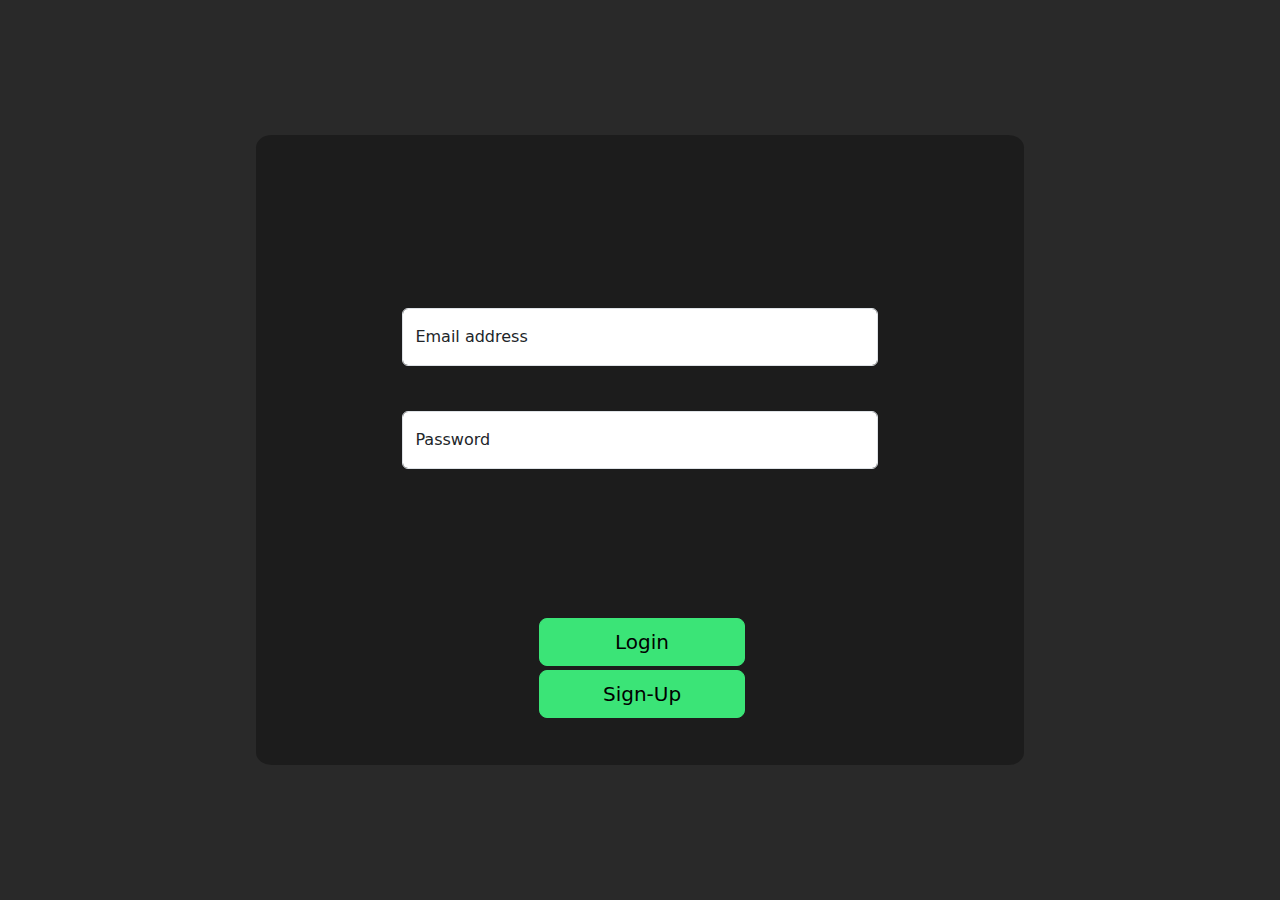
==== index.html @ 274dcef5 "add CSS id" ====
<!DOCTYPE html>
<html lang="en">
<head>
    <meta charset="UTF-8">
    <meta name="description" content="Crop monitoring system ">
    <meta name="keywords" content="Green Shadow (Pvt) Ltd ">
    <meta name="author" content="Thesandu Thathsara">
    <meta name="viewport" content="width=device-width,initial-scale=1.0">
    <title>Crop Monitoring System </title>
    <link rel="stylesheet" href="assets/normalize.css">
    <link href="https://cdn.jsdelivr.net/npm/bootstrap@5.3.3/dist/css/bootstrap.min.css" rel="stylesheet" integrity="sha384-QWTKZyjpPEjISv5WaRU9OFeRpok6YctnYmDr5pNlyT2bRjXh0JMhjY6hW+ALEwIH" crossorigin="anonymous">
    <link rel="icon" type="image/x-icon" href="assets/logo/green-shadow-high-resolution-logo-transparent.png">
    <link rel="stylesheet" href="css/login-page.css">
</head>
<body id="body">
<section id="login-section">
    <div id="login" class="container">
        <div id="login-form" class="container">
        <div id="email-div" class="form-floating mb-3">
            <input style="margin-bottom: 5vh" type="email" class="form-control" id="floatingInput" placeholder="name@example.com">
            <label  for="floatingInput">Email address</label>
        </div>
        <div id="password-div" class="form-floating">
            <input type="password" class="form-control" id="floatingPassword" placeholder="Password">
            <label for="floatingPassword">Password</label>
        </div>
        </div>
        <div id="button-div" class="d-grid gap-2 d-md-block container ">
            <button id="login-button" class="btn btn-primary btn-lg container" type="button">Login</button>
            <button id="signup-button" class="btn btn-primary btn-lg container" type="button">Sign-Up</button>
        </div>
    </div>
</section>
<script src="https://cdn.jsdelivr.net/npm/bootstrap@5.3.3/dist/js/bootstrap.bundle.min.js" integrity="sha384-YvpcrYf0tY3lHB60NNkmXc5s9fDVZLESaAA55NDzOxhy9GkcIdslK1eN7N6jIeHz" crossorigin="anonymous"></script>
</body>
</html>
---- css/login-page.css ----
#body{
    background: rgba(0, 0, 0, 0.84);
}
#login{
    background: rgba(0, 0, 0, 0.31);
    width: 60%;
    height: 70%;
    left: 0;
    right: 0;
    top: 0;
    bottom: 0;
    position: absolute;
    margin: auto;
    border-radius: 2%;
}
#login-form{
    width: 65%;
    height: 45%;
    position: absolute;
    right: 0;
    left: 0;
    top: 0;
    bottom: 0;
    margin: auto;
}
/*#password-div{*/
/*    position: absolute;*/
/*}*/

#login-button,#signup-button{
    background: rgb(59, 228, 119);
    border-color: rgb(59, 228, 119);
    color: black;
    margin: 1%;
}
#button-div{
    position: absolute;
    width: fit-content;
    height: fit-content;
    left: 0;
    right: 0;
    margin: auto;
    bottom: 5vh;
}
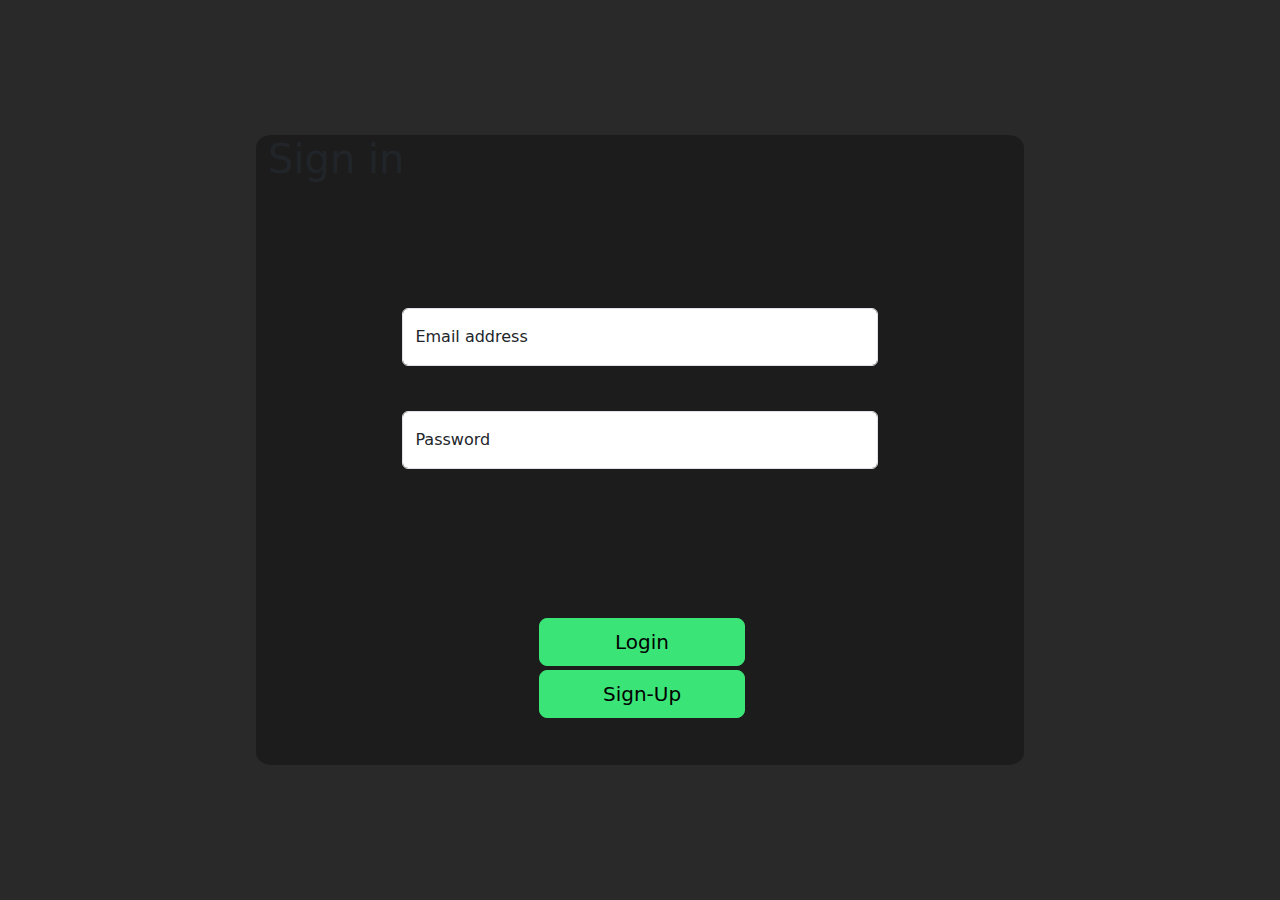
==== commit f20f6e6c: "add title for login-page" ====
--- a/index.html
+++ b/index.html
@@ -15,6 +15,7 @@
 <body id="body">
 <section id="login-section">
     <div id="login" class="container">
+        <h1 id="login-title">Sign in</h1>
         <div id="login-form" class="container">
         <div id="email-div" class="form-floating mb-3">
             <input style="margin-bottom: 5vh" type="email" class="form-control" id="floatingInput" placeholder="name@example.com">
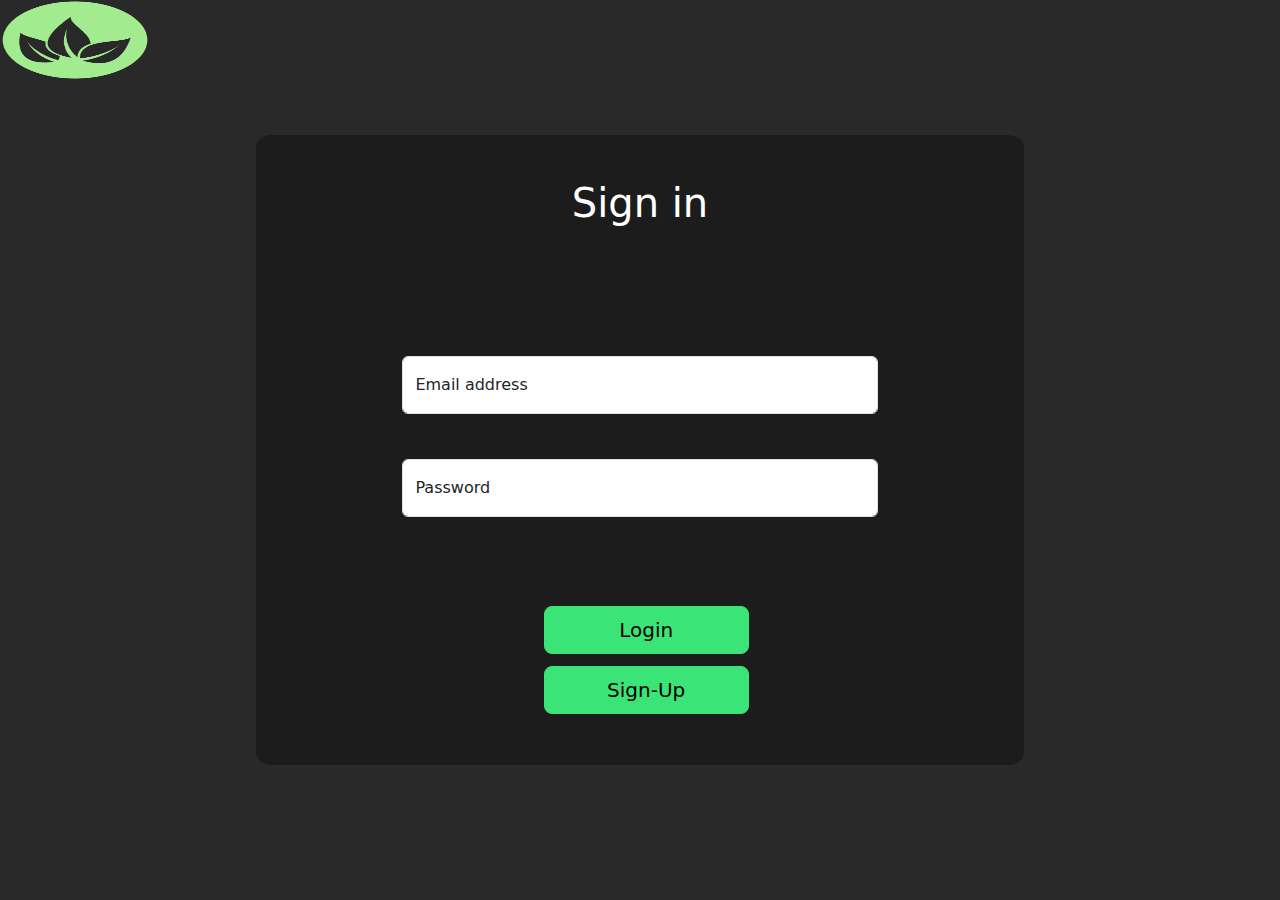
==== commit 5057af1b: "add header and company logo" ====
--- a/index.html
+++ b/index.html
@@ -13,6 +13,9 @@
     <link rel="stylesheet" href="css/login-page.css">
 </head>
 <body id="body">
+<header>
+    <img width="150" height="80" src="assets/logo/green-shadow-high-resolution-logo-transparent.png" alt="intellij-idea"/>
+</header>
 <section id="login-section">
     <div id="login" class="container">
         <h1 id="login-title">Sign in</h1>
--- a/css/login-page.css
+++ b/css/login-page.css
@@ -19,8 +19,8 @@
     position: absolute;
     right: 0;
     left: 0;
-    top: 0;
-    bottom: 0;
+    top: 35%;
+    /*bottom: 0;*/
     margin: auto;
 }
 /*#password-div{*/
@@ -31,7 +31,7 @@
     background: rgb(59, 228, 119);
     border-color: rgb(59, 228, 119);
     color: black;
-    margin: 1%;
+    margin: 3%;
 }
 #button-div{
     position: absolute;
@@ -42,4 +42,14 @@
     margin: auto;
     bottom: 5vh;
 }
+#login-title{
+    position: absolute;
+    left: 0;
+    right: 0;
+    top: 7%;
+    margin: auto;
+    width: fit-content;
+    height: fit-content;
+    color: white;
+}
 
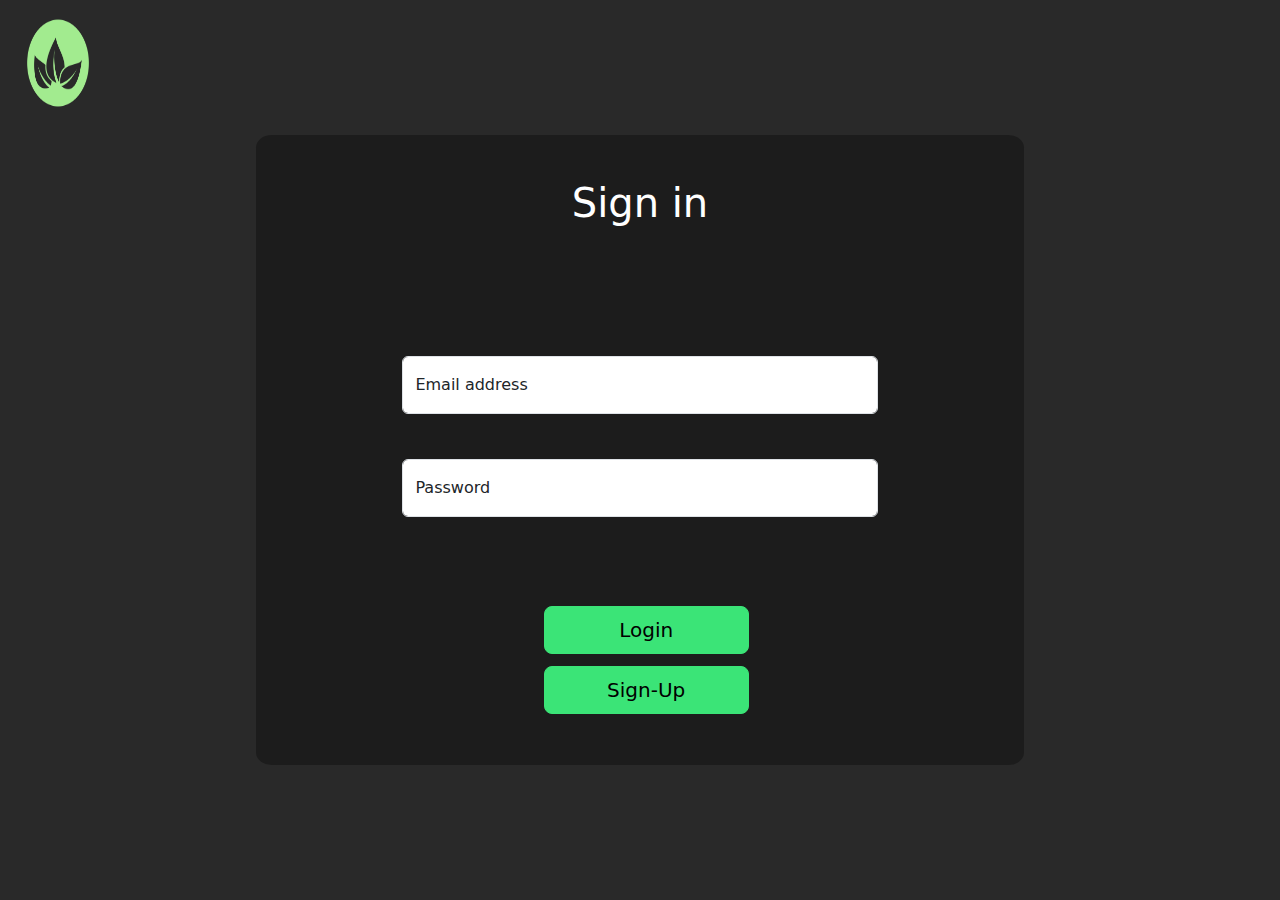
==== commit e8125590: "remove alt attribute" ====
--- a/index.html
+++ b/index.html
@@ -14,7 +14,7 @@
 </head>
 <body id="body">
 <header>
-    <img width="150" height="80" src="assets/logo/green-shadow-high-resolution-logo-transparent.png" alt="intellij-idea"/>
+    <img width="150" height="80" src="assets/logo/green-shadow-high-resolution-logo-transparent.png" />
 </header>
 <section id="login-section">
     <div id="login" class="container">
--- a/css/login-page.css
+++ b/css/login-page.css
@@ -1,5 +1,16 @@
 #body{
     background: rgba(0, 0, 0, 0.84);
+}
+#body>header{
+    width: auto;
+    height: auto;
+}
+#body>header>img{
+    position: absolute;
+    left: 2%;
+    top: 2%;
+    width: 5%;
+    height: 10%;
 }
 #login{
     background: rgba(0, 0, 0, 0.31);
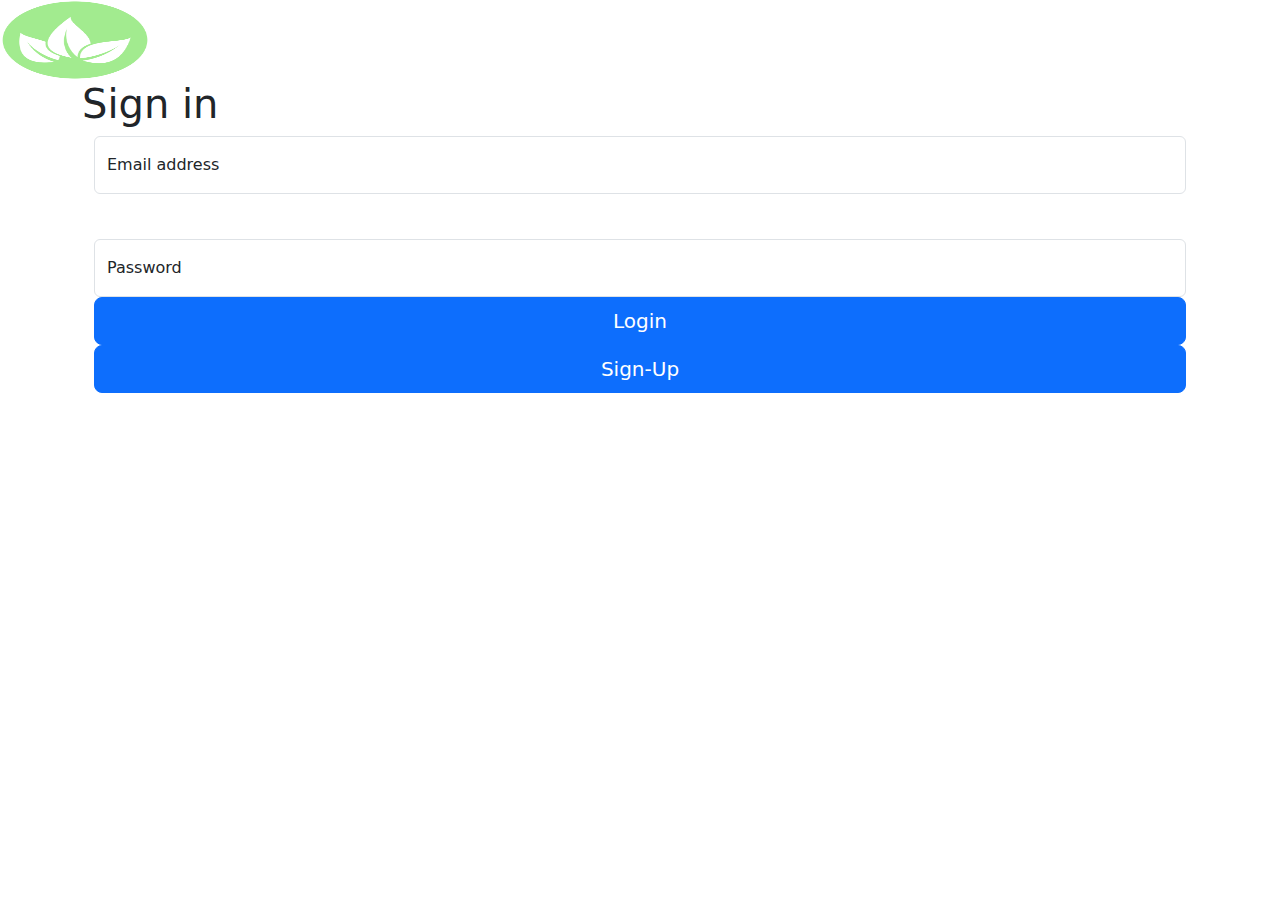
==== commit 18e753c6: "link the bootstrap files" ====
--- a/index.html
+++ b/index.html
@@ -8,9 +8,8 @@
     <meta name="viewport" content="width=device-width,initial-scale=1.0">
     <title>Crop Monitoring System </title>
     <link rel="stylesheet" href="assets/normalize.css">
-    <link href="https://cdn.jsdelivr.net/npm/bootstrap@5.3.3/dist/css/bootstrap.min.css" rel="stylesheet" integrity="sha384-QWTKZyjpPEjISv5WaRU9OFeRpok6YctnYmDr5pNlyT2bRjXh0JMhjY6hW+ALEwIH" crossorigin="anonymous">
-    <link rel="icon" type="image/x-icon" href="assets/logo/green-shadow-high-resolution-logo-transparent.png">
-    <link rel="stylesheet" href="css/login-page.css">
+    <link rel="stylesheet" href="assets/bootstrap/css/bootstrap.min.css">    <link rel="icon" type="image/x-icon" href="assets/logo/green-shadow-high-resolution-logo-transparent.png">
+    <link rel="stylesheet" href="assets/css/login-page.css">
 </head>
 <body id="body">
 <header>
@@ -35,6 +34,5 @@
         </div>
     </div>
 </section>
-<script src="https://cdn.jsdelivr.net/npm/bootstrap@5.3.3/dist/js/bootstrap.bundle.min.js" integrity="sha384-YvpcrYf0tY3lHB60NNkmXc5s9fDVZLESaAA55NDzOxhy9GkcIdslK1eN7N6jIeHz" crossorigin="anonymous"></script>
-</body>
+<script src="assets/bootstrap/js/bootstrap.bundle.min.js"></script></body>
 </html>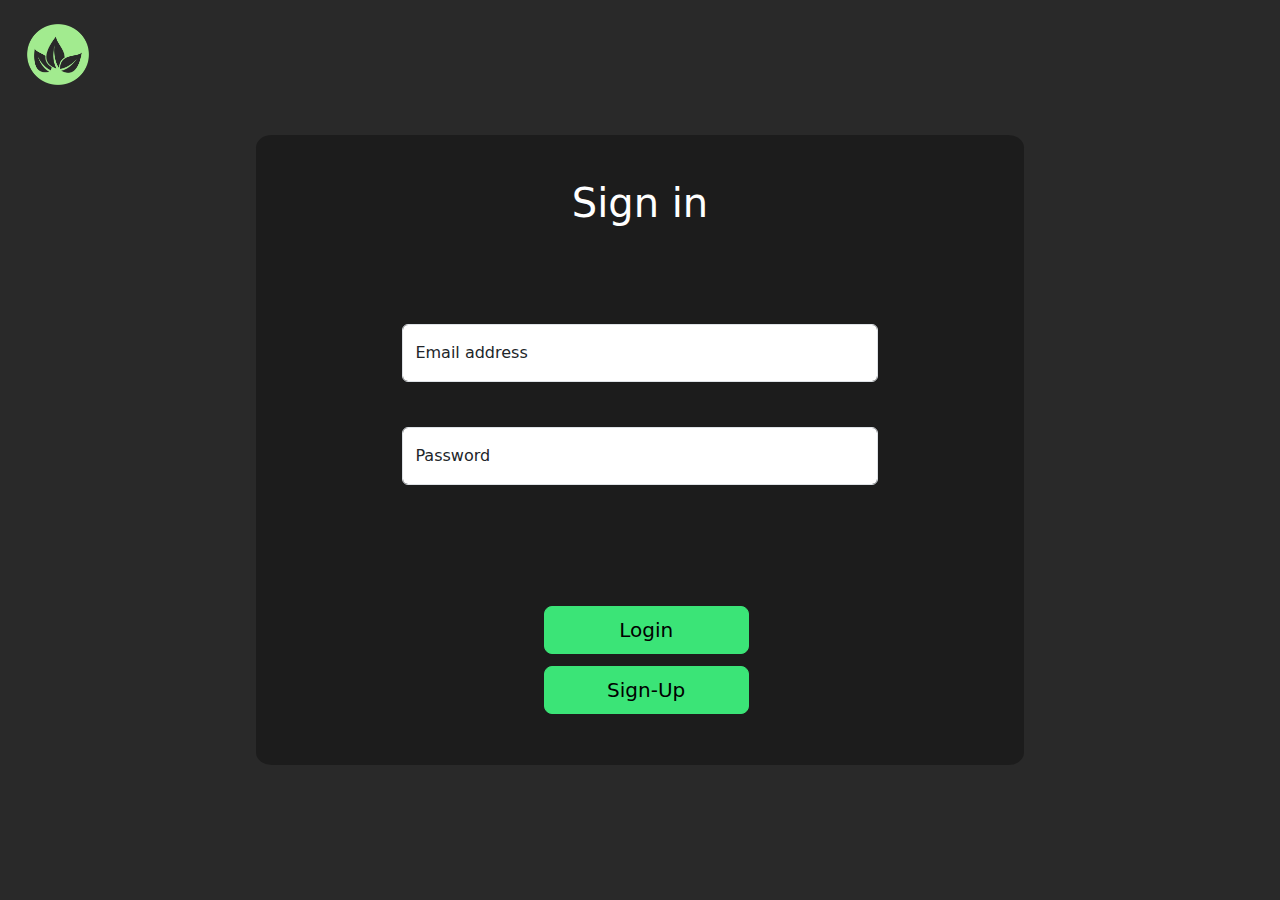
==== commit 92ede3ca: "reformat the code" ====
--- a/index.html
+++ b/index.html
@@ -8,25 +8,27 @@
     <meta name="viewport" content="width=device-width,initial-scale=1.0">
     <title>Crop Monitoring System </title>
     <link rel="stylesheet" href="assets/normalize.css">
-    <link rel="stylesheet" href="assets/bootstrap/css/bootstrap.min.css">    <link rel="icon" type="image/x-icon" href="assets/logo/green-shadow-high-resolution-logo-transparent.png">
+    <link rel="stylesheet" href="assets/bootstrap/css/bootstrap.min.css">
+    <link rel="icon" type="image/x-icon" href="assets/logo/green-shadow-high-resolution-logo-transparent.png">
     <link rel="stylesheet" href="assets/css/login-page.css">
 </head>
 <body id="body">
 <header>
-    <img width="150" height="80" src="assets/logo/green-shadow-high-resolution-logo-transparent.png" />
+    <img width="150" height="80" src="assets/logo/green-shadow-high-resolution-logo-transparent.png"/>
 </header>
 <section id="login-section">
     <div id="login" class="container">
         <h1 id="login-title">Sign in</h1>
         <div id="login-form" class="container">
-        <div id="email-div" class="form-floating mb-3">
-            <input style="margin-bottom: 5vh" type="email" class="form-control" id="floatingInput" placeholder="name@example.com">
-            <label  for="floatingInput">Email address</label>
-        </div>
-        <div id="password-div" class="form-floating">
-            <input type="password" class="form-control" id="floatingPassword" placeholder="Password">
-            <label for="floatingPassword">Password</label>
-        </div>
+            <div id="email-div" class="form-floating mb-3">
+                <input style="margin-bottom: 5vh" type="email" class="form-control" id="floatingInput"
+                       placeholder="name@example.com">
+                <label for="floatingInput">Email address</label>
+            </div>
+            <div id="password-div" class="form-floating">
+                <input type="password" class="form-control" id="floatingPassword" placeholder="Password">
+                <label for="floatingPassword">Password</label>
+            </div>
         </div>
         <div id="button-div" class="d-grid gap-2 d-md-block container ">
             <button id="login-button" class="btn btn-primary btn-lg container" type="button">Login</button>
@@ -34,5 +36,6 @@
         </div>
     </div>
 </section>
-<script src="assets/bootstrap/js/bootstrap.bundle.min.js"></script></body>
+<script src="assets/bootstrap/js/bootstrap.bundle.min.js"></script>
+</body>
 </html>--- a/assets/css/login-page.css
+++ b/assets/css/login-page.css
@@ -0,0 +1,126 @@
+#body {
+    background: rgba(0, 0, 0, 0.84);
+}
+
+#body > header {
+    width: auto;
+    height: auto;
+}
+
+#body > header > img {
+    position: absolute;
+    left: 2%;
+    top: 2.5%;
+}
+
+#login {
+    background: rgba(0, 0, 0, 0.31);
+    width: 60%;
+    height: 70%;
+    left: 0;
+    right: 0;
+    top: 0;
+    bottom: 0;
+    position: absolute;
+    margin: auto;
+    border-radius: 2%;
+}
+
+#login-form {
+    width: 65%;
+    height: 45%;
+    position: absolute;
+    right: 0;
+    left: 0;
+    top: 30%;
+    /*bottom: 0;*/
+    margin: auto;
+}
+
+/*#password-div{*/
+/*    position: absolute;*/
+/*}*/
+
+#login-button, #signup-button {
+    background: rgb(59, 228, 119);
+    border-color: rgb(59, 228, 119);
+    color: black;
+    margin: 3%;
+}
+
+#button-div {
+    position: absolute;
+    width: fit-content;
+    height: fit-content;
+    left: 0;
+    right: 0;
+    margin: auto;
+    bottom: 5vh;
+}
+
+#login-title {
+    position: absolute;
+    left: 0;
+    right: 0;
+    top: 7%;
+    margin: auto;
+    width: fit-content;
+    height: fit-content;
+    color: white;
+}
+
+@media only screen and (min-width: 320px) and (max-width: 375.9px) {
+    #body > header > img {
+        width: 15%;
+        height: 6%;
+    }
+}
+
+@media only screen and (min-width: 375px) and (max-width: 425.9px) {
+    #body > header > img {
+        width: 15%;
+        height: 7%;
+    }
+}
+
+@media only screen and (min-width: 425px) and (max-width: 768.9px) {
+    #body > header > img {
+        width: 8%;
+        height: 7%;
+    }
+}
+
+@media only screen and (min-width: 768px) and (max-width: 1023.9px) {
+    #body > header > img {
+        width: 7%;
+        height: 7%;
+    }
+}
+
+@media only screen and (min-width: 1024px) and (max-width: 1439.9px) {
+    #body > header > img {
+        width: 5%;
+        height: 7%;
+    }
+}
+
+@media only screen and (min-width: 1440px) {
+    #body > header > img {
+        width: 4%;
+        height: 7%;
+    }
+}
+
+
+#login-button:hover, #signup-button:hover {
+    box-shadow: rgb(59, 228, 119) 0px 5px 15px;
+    font-weight: bold;
+}
+#login-button:active, #signup-button:active {
+    box-shadow:  0px 0px 0px;
+    font-weight: normal;
+    color: white;
+}
+
+
+
